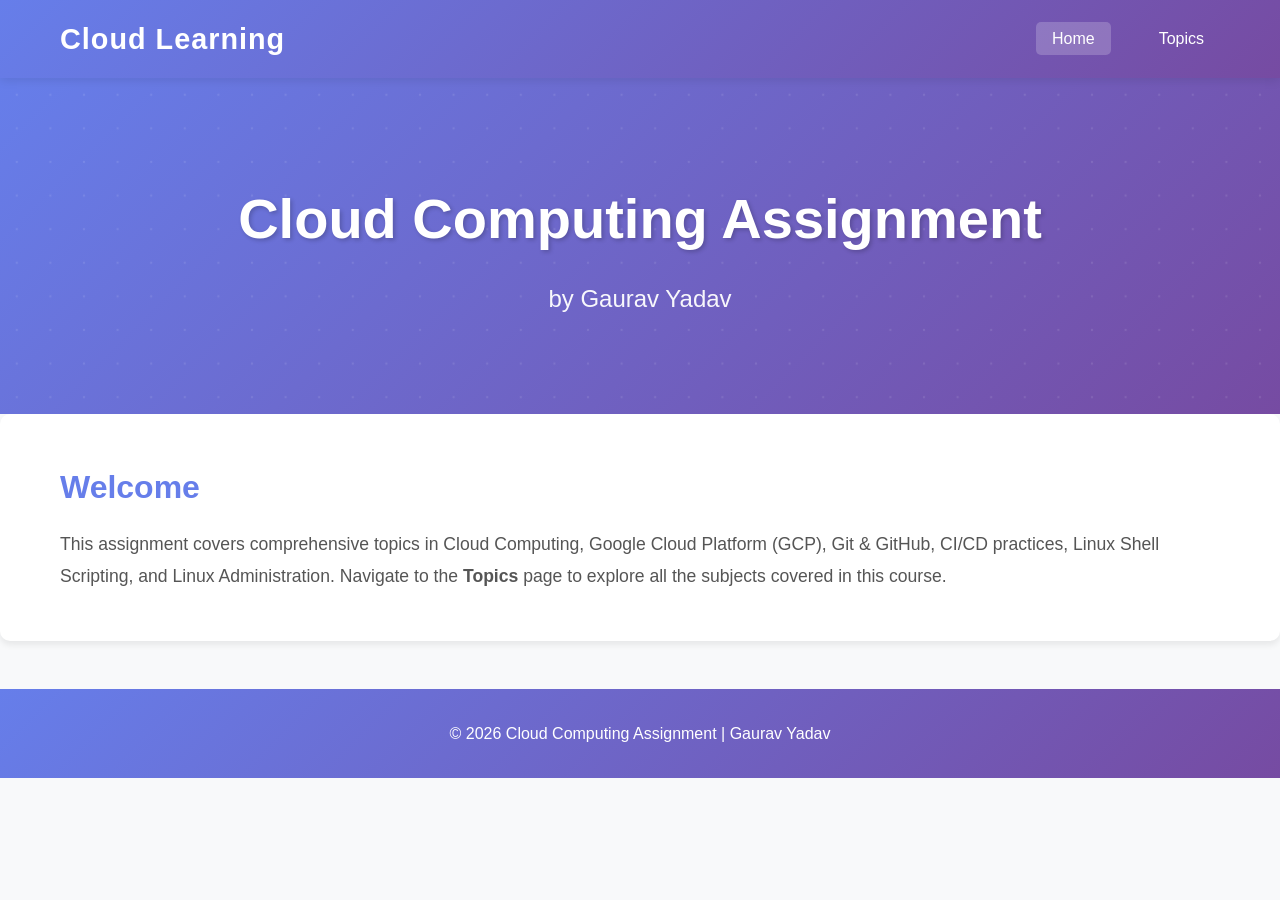
==== index.html @ 9139104a "created basic website and added workflow" ====
<!DOCTYPE html>
<html lang="en">
<head>
    <meta charset="UTF-8">
    <meta name="viewport" content="width=device-width, initial-scale=1.0">
    <title>Cloud Computing Assignment</title>
    <link rel="stylesheet" href="style.css">
</head>
<body>
    <nav class="navbar">
        <div class="container">
            <h1 class="logo">Cloud Learning</h1>
            <ul class="nav-links">
                <li><a href="index.html" class="active">Home</a></li>
                <li><a href="about.html">Topics</a></li>
            </ul>
        </div>
    </nav>

    <section class="hero">
        <div class="hero-content">
            <h1 class="main-heading">Cloud Computing Assignment</h1>
            <p class="author">by Gaurav Yadav</p>
        </div>
    </section>

    <section class="welcome">
        <div class="container">
            <h2>Welcome</h2>
            <p>
                This assignment covers comprehensive topics in Cloud Computing, Google Cloud Platform (GCP), 
                Git & GitHub, CI/CD practices, Linux Shell Scripting, and Linux Administration. 
                Navigate to the <strong>Topics</strong> page to explore all the subjects covered in this course.
            </p>
        </div>
    </section>

    <footer class="footer">
        <p>&copy; 2026 Cloud Computing Assignment | Gaurav Yadav</p>
    </footer>
</body>
</html>
---- style.css ----
/* Global Styles */
* {
    margin: 0;
    padding: 0;
    box-sizing: border-box;
}

html {
    scroll-behavior: smooth;
}

body {
    font-family: 'Segoe UI', Tahoma, Geneva, Verdana, sans-serif;
    line-height: 1.6;
    color: #333;
    background-color: #f8f9fa;
}

.container {
    max-width: 1200px;
    margin: 0 auto;
    padding: 0 20px;
}

/* Navigation Bar */
.navbar {
    background: linear-gradient(135deg, #667eea 0%, #764ba2 100%);
    color: white;
    padding: 1rem 0;
    box-shadow: 0 2px 10px rgba(0, 0, 0, 0.1);
    position: sticky;
    top: 0;
    z-index: 100;
}

.navbar .container {
    display: flex;
    justify-content: space-between;
    align-items: center;
}

.logo {
    font-size: 1.8rem;
    font-weight: 700;
    letter-spacing: 1px;
}

.nav-links {
    display: flex;
    list-style: none;
    gap: 2rem;
}

.nav-links a {
    color: white;
    text-decoration: none;
    font-weight: 500;
    transition: all 0.3s ease;
    padding: 0.5rem 1rem;
    border-radius: 5px;
}

.nav-links a:hover,
.nav-links a.active {
    background-color: rgba(255, 255, 255, 0.2);
    transform: translateY(-2px);
}

/* Hero Section */
.hero {
    background: linear-gradient(135deg, #667eea 0%, #764ba2 100%);
    color: white;
    padding: 6rem 2rem;
    text-align: center;
}

.hero-content {
    animation: fadeInDown 0.8s ease;
}

.main-heading {
    font-size: 3.5rem;
    font-weight: 800;
    margin-bottom: 1rem;
    text-shadow: 2px 2px 4px rgba(0, 0, 0, 0.2);
}

.author {
    font-size: 1.5rem;
    font-weight: 300;
    opacity: 0.95;
}

/* Welcome Section */
.welcome {
    background-color: white;
    padding: 3rem 2rem;
    margin-bottom: 3rem;
    border-radius: 10px;
    box-shadow: 0 4px 6px rgba(0, 0, 0, 0.07);
}

.welcome h2 {
    color: #667eea;
    margin-bottom: 1rem;
    font-size: 2rem;
}

.welcome p {
    font-size: 1.1rem;
    line-height: 1.8;
    color: #555;
}

/* Topics Page */
.topics-page {
    padding: 3rem 2rem;
}

.topics-page > .container > h1 {
    text-align: center;
    font-size: 2.5rem;
    color: #667eea;
    margin-bottom: 3rem;
    text-shadow: 2px 2px 4px rgba(102, 126, 234, 0.1);
}

/* Module Styling */
.module {
    background-color: white;
    margin-bottom: 2.5rem;
    border-radius: 12px;
    overflow: hidden;
    box-shadow: 0 4px 15px rgba(0, 0, 0, 0.08);
    transition: all 0.3s ease;
    animation: slideUp 0.6s ease;
}

.module:hover {
    transform: translateY(-5px);
    box-shadow: 0 8px 25px rgba(0, 0, 0, 0.12);
}

.module-header {
    background: linear-gradient(135deg, #667eea 0%, #764ba2 100%);
    color: white;
    padding: 1.5rem 2rem;
    display: flex;
    justify-content: space-between;
    align-items: center;
}

.module-header h2 {
    font-size: 1.8rem;
    margin: 0;
}

.module-label {
    background-color: rgba(255, 255, 255, 0.25);
    padding: 0.5rem 1rem;
    border-radius: 20px;
    font-size: 0.85rem;
    font-weight: 600;
    white-space: nowrap;
}

/* Sections within Modules */
.section {
    padding: 1.5rem 2rem;
    border-bottom: 1px solid #e8eaf0;
}

.section:last-child {
    border-bottom: none;
}

.section h3 {
    color: #667eea;
    font-size: 1.3rem;
    margin-bottom: 1rem;
    display: flex;
    align-items: center;
}

.section h3:before {
    content: "▸";
    margin-right: 0.8rem;
    color: #764ba2;
    font-size: 1.5rem;
}

/* Lists */
.section ul {
    list-style: none;
    padding-left: 1.5rem;
}

.section li {
    padding: 0.4rem 0;
    color: #555;
    position: relative;
    transition: all 0.2s ease;
}

.section li:before {
    content: "•";
    color: #764ba2;
    font-weight: bold;
    margin-right: 0.8rem;
}

.section li:hover {
    color: #667eea;
    transform: translateX(5px);
}

/* Nested Lists */
.section ul ul {
    padding-left: 2rem;
    margin-top: 0.5rem;
}

.section ul ul li:before {
    content: "◦";
    color: #a8a5d4;
}

/* Code styling */
code {
    background-color: #f1f3f5;
    padding: 0.2rem 0.6rem;
    border-radius: 4px;
    font-family: 'Courier New', monospace;
    color: #764ba2;
    font-weight: 600;
}

/* Footer */
.footer {
    background: linear-gradient(135deg, #667eea 0%, #764ba2 100%);
    color: white;
    text-align: center;
    padding: 2rem;
    margin-top: 3rem;
}

.footer p {
    font-weight: 500;
}

/* Animations */
@keyframes fadeInDown {
    from {
        opacity: 0;
        transform: translateY(-30px);
    }
    to {
        opacity: 1;
        transform: translateY(0);
    }
}

@keyframes slideUp {
    from {
        opacity: 0;
        transform: translateY(30px);
    }
    to {
        opacity: 1;
        transform: translateY(0);
    }
}

/* Responsive Design */
@media (max-width: 768px) {
    .main-heading {
        font-size: 2.5rem;
    }

    .author {
        font-size: 1.2rem;
    }

    .nav-links {
        gap: 1rem;
    }

    .nav-links a {
        padding: 0.3rem 0.8rem;
        font-size: 0.9rem;
    }

    .module-header {
        flex-direction: column;
        align-items: flex-start;
        gap: 1rem;
    }

    .module-header h2 {
        font-size: 1.5rem;
    }

    .section {
        padding: 1rem 1.5rem;
    }

    .section h3 {
        font-size: 1.1rem;
    }

    .topic-page > .container > h1 {
        font-size: 2rem;
    }
}

@media (max-width: 480px) {
    .main-heading {
        font-size: 2rem;
    }

    .author {
        font-size: 1rem;
    }

    .logo {
        font-size: 1.4rem;
    }

    .nav-links {
        gap: 0.5rem;
    }

    .nav-links a {
        padding: 0.3rem 0.5rem;
        font-size: 0.8rem;
    }

    .module {
        margin-bottom: 1.5rem;
    }

    .module-header {
        padding: 1rem 1.5rem;
    }

    .module-header h2 {
        font-size: 1.2rem;
    }

    .section {
        padding: 0.8rem 1rem;
    }

    .section h3 {
        font-size: 1rem;
    }

    .section ul {
        padding-left: 1rem;
    }

    .section ul ul {
        padding-left: 1.5rem;
    }
}

/* Additional Enhancements */
.hero {
    position: relative;
    overflow: hidden;
}

.hero::before {
    content: "";
    position: absolute;
    top: 0;
    left: 0;
    right: 0;
    bottom: 0;
    background: url('data:image/svg+xml,<svg xmlns="http://www.w3.org/2000/svg" viewBox="0 0 1200 600"><defs><pattern id="dots" x="0" y="0" width="60" height="60" patternUnits="userSpaceOnUse"><circle cx="30" cy="30" r="2" fill="rgba(255,255,255,0.1)"/></pattern></defs><rect width="1200" height="600" fill="url(%23dots)"/></svg>');
    pointer-events: none;
}

.hero-content {
    position: relative;
    z-index: 2;
}

/* Scrollbar Styling */
::-webkit-scrollbar {
    width: 10px;
}

::-webkit-scrollbar-track {
    background: #f1f1f1;
}

::-webkit-scrollbar-thumb {
    background: #667eea;
    border-radius: 5px;
}

::-webkit-scrollbar-thumb:hover {
    background: #764ba2;
}
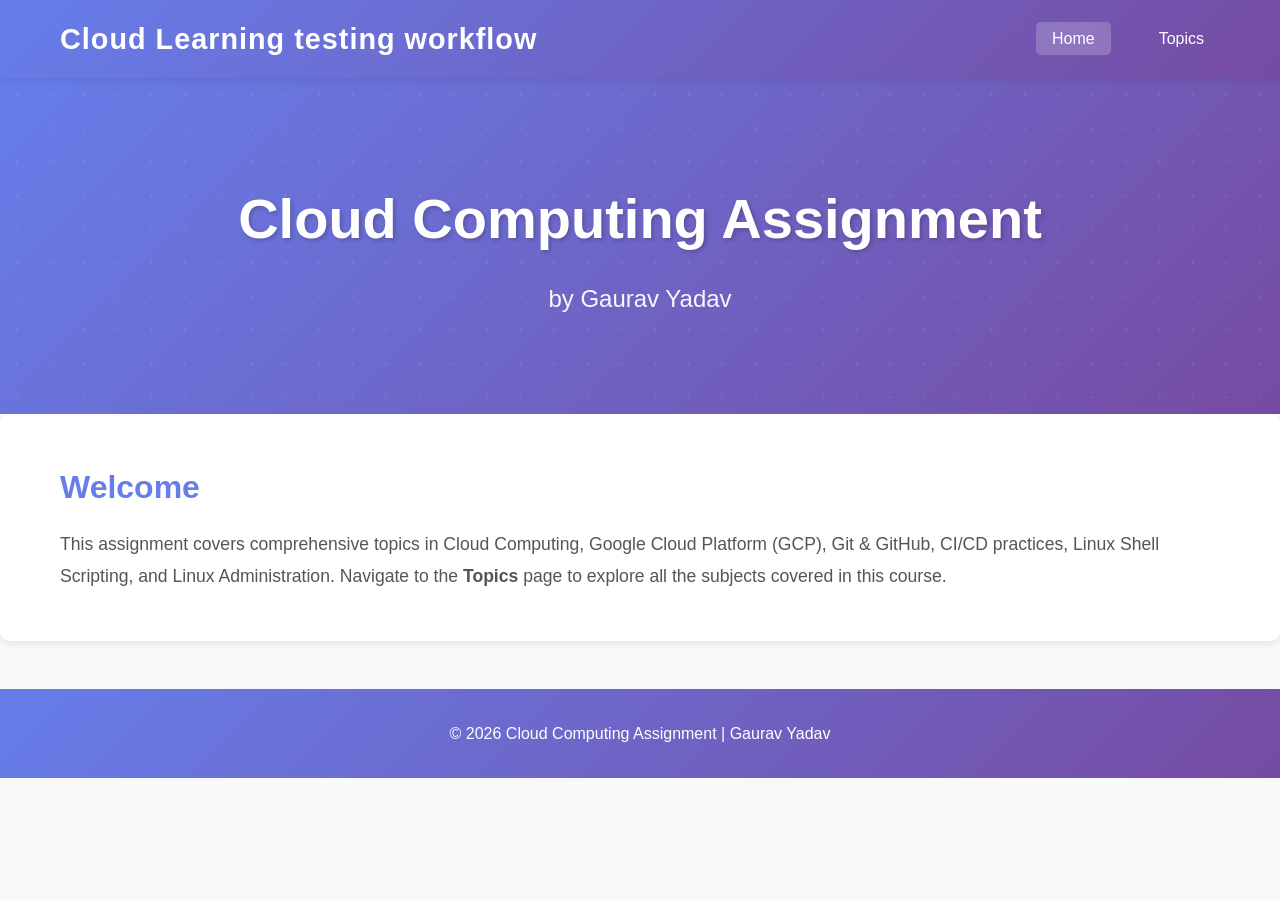
==== commit 3643f959: "testing deployment" ====
--- a/index.html
+++ b/index.html
@@ -9,7 +9,7 @@
 <body>
     <nav class="navbar">
         <div class="container">
-            <h1 class="logo">Cloud Learning</h1>
+            <h1 class="logo">Cloud Learning testing workflow</h1>
             <ul class="nav-links">
                 <li><a href="index.html" class="active">Home</a></li>
                 <li><a href="about.html">Topics</a></li>
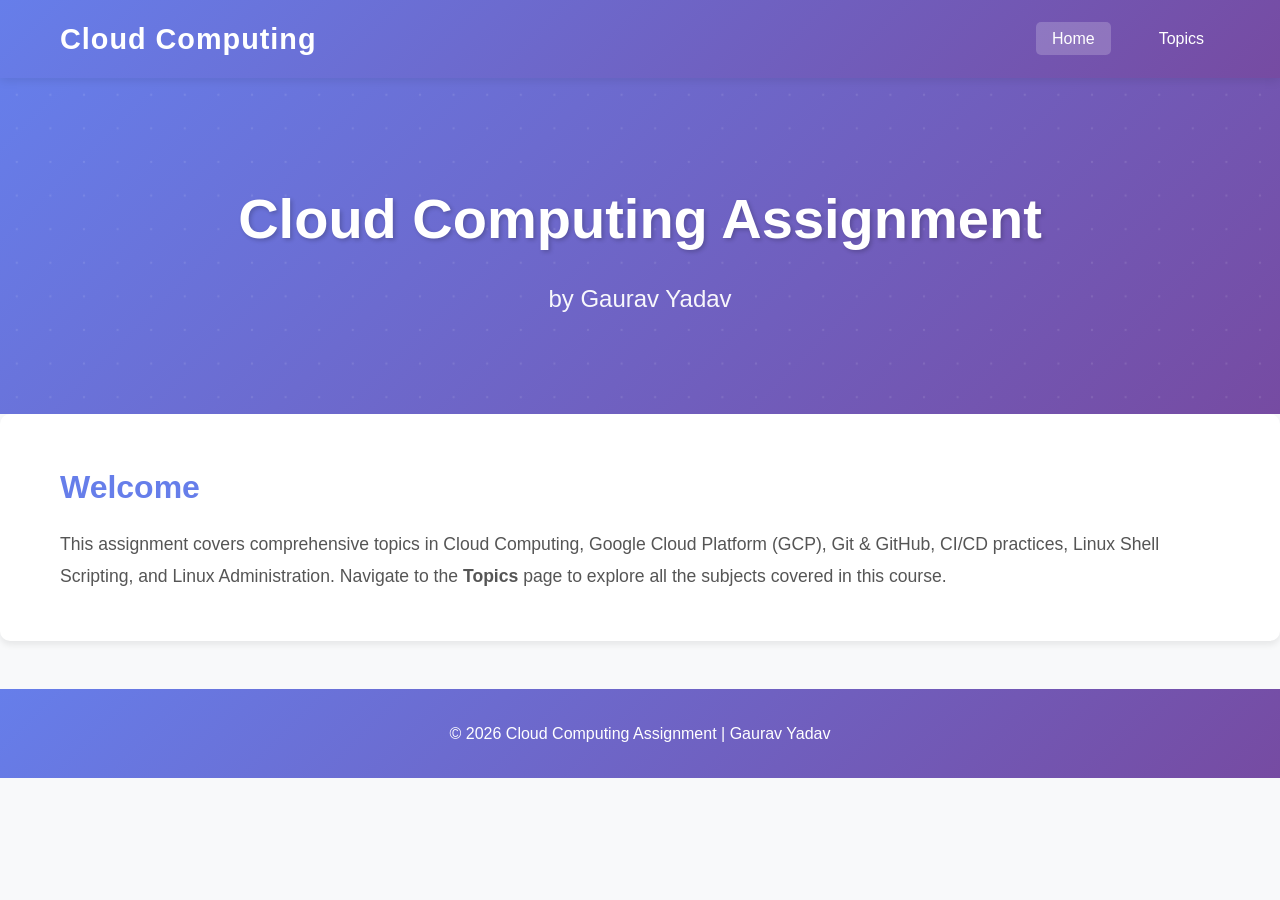
==== commit b6a3cf1b: "FInal testing" ====
--- a/index.html
+++ b/index.html
@@ -9,7 +9,7 @@
 <body>
     <nav class="navbar">
         <div class="container">
-            <h1 class="logo">Cloud Learning testing workflow</h1>
+            <h1 class="logo">Cloud Computing</h1>
             <ul class="nav-links">
                 <li><a href="index.html" class="active">Home</a></li>
                 <li><a href="about.html">Topics</a></li>
